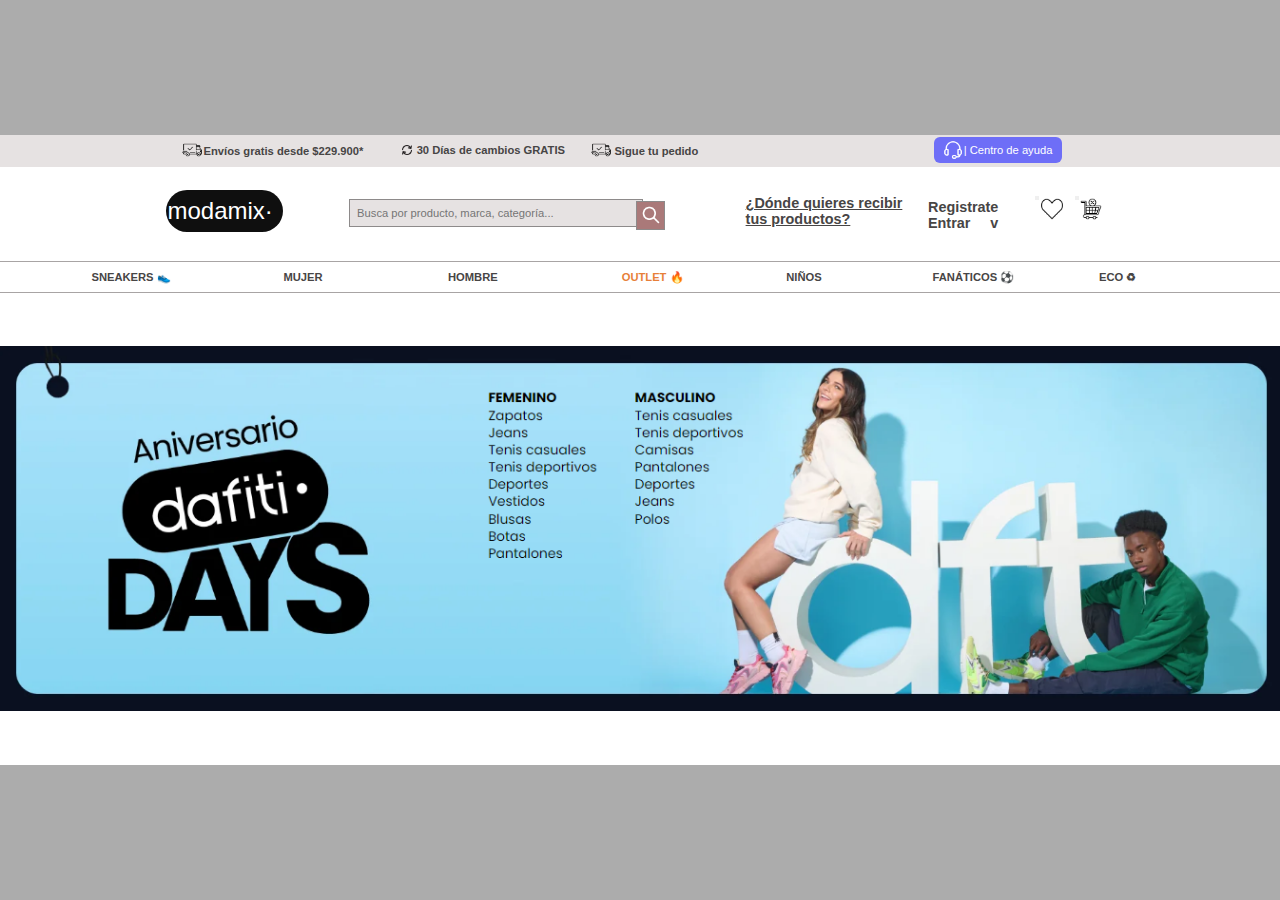
==== index.html @ de4d6ab3 "Add files via upload" ====
<!DOCTYPE html>
<html lang="en">
<head>
    <meta charset="UTF-8">
    <meta name="viewport" content="width=device-width, initial-scale=1.0">
    <title>Document</title>
    <link rel="stylesheet" href="style.css">
</head>
<body>
<div class="contenedor">
    <div class="parte1">
        <div class="parte1_1">
            <h1>Envíos gratis desde $229.900*</h1>
        </div>
        <div class="parte1_2">
            <h1> 30 Días de cambios GRATIS</h1>
        </div>
        <div class="parte1_3">
            <h1> Sigue tu pedido</h1>
        </div>
        <div class="parte1_4">
            <button class="centroayuda"> | Centro de ayuda</button>
        </div>
    </div>
    <div class="parte2">
        <div class="parte2_1">
            
            <button class="nombre">modamix·</button>
        </div>
        <div class="parte2_2">
            <input type="text" id="entrada" name="entrada" placeholder="Busca por producto, marca, categoría...">
            <button class="busca"> </button>
        </div>
        <div class="parte2_3">
            <h1>¿Dónde quieres recibir tus productos?</h1>
        </div>
        <div class="parte2_4">
            <h1>Registrate Entrar &nbsp &nbsp  v</h1>
        </div>
        <div class="parte2_5">
            <button class="favorito"></button>
        </div>
        <div class="parte2_6">
            <button class="carro"></button>
        </div>
    </div>
    <div class="parte3">
<div class="parte3_1"><h1>SNEAKERS 👟</h1></div>
<div class="parte3_2"><h1>MUJER</div>
<div class="parte3_3"><h1>HOMBRE</h1></div>
<div class="parte3_4"><h1>OUTLET 🔥</h1></div>
<div class="parte3_5"><h1>NIÑOS</h1></div>
<div class="parte3_6"><h1>FANÁTICOS ⚽</h1> </div>
<div class="parte3_7"><h1>ECO ♻</h1></div>
    </div>
    <div class="parte4"></div>
   
</div>
</body>
</html>
---- style.css ----
* {
    margin: 0;
    padding: 0;
    box-sizing: border-box;
    font-family: sans-serif;
}

body {
    background-color: rgba(54, 54, 54, 0.411);
    display: flex;
    justify-content: center;
    align-items: center;
    min-height: 100vh;
}

.contenedor{
    position: relative;
    width: 100%;
    max-width: 1400px;
    min-height: 630px;
    background-color: white;
    display: grid;
    grid-template-rows: 5% 15% 5% 75%;
    

}

.parte1{
    position: relative;
    width: 100%; 

    display: grid;
    grid-template-columns: 30% 15% 25% 25%; 
    background-color: rgb(230, 226, 226);
}

.parte1_1 h1 {  
    font-size: 0.7rem;
    margin-top: 2.5%;
    margin-left: 53%;
    color: rgb(71, 69, 69);;
    
}
.parte1_1 h1:hover {
    text-decoration: underline;
}

.parte1_1 {  
background-image: url(resources/enviado.png);
background-size: 20px;
background-position: 50% 45%;
background-repeat: no-repeat;
}


.parte1_2 h1 {  
    font-size: 0.7rem;
    margin-top: 4.5%;
    margin-left: 17%;
    color: rgb(71, 69, 69);;
    
}
.parte1_2 h1:hover {
    text-decoration: underline;
}

.parte1_2 {  
background-image: url(resources/cargando-flechas.png);
background-size: 10px;
background-position: 10% 45%;
background-repeat: no-repeat;
}

.parte1_3 h1 {  
    font-size: 0.7rem;
    margin-top: 3%;
    margin-left: 12%;
    color: rgb(71, 69, 69);;
    
}
.parte1_3 h1:hover {
    text-decoration: underline;
}

.parte1_3 {  
    background-image: url(resources/enviado.png);
    background-size: 20px;
    background-position: 5% 45%;
    background-repeat: no-repeat;
}

.parte1_4 button {  
    font-size: 0.7rem;
    margin-top: 0.5%;
    margin-left: 12%;
    color: rgb(71, 69, 69);
    width: 40%;
    height: 85%;
    border-top-left-radius: 6px;
    border-bottom-left-radius: 6px;
    border-top-right-radius: 6px;
    border-bottom-right-radius:6px;
    
    text-align: right; 
    padding-right: 10px; 
    background-color:rgb(110, 110, 247) ;
    color: white;
    border: none; 
}
.parte1_4 button:hover {
    text-decoration: underline;
}

.parte1_4 button{  
    background-image: url(resources/auriculares.png);
    background-size: 20px;
    background-position: 8% 45%;
    background-repeat: no-repeat;
}


.parte2{
    position: relative;
    width: 100%; 

    display: grid;
    grid-template-columns: 26% 30% 15% 10% 5% 35%; 
   
}


.parte2_1 button {  
    font-size: 1.5rem;
    margin-top: 7%;
    margin-left: 50%;
    color: rgb(71, 69, 69);
    width: 35%;
    height: 45%;
    border-top-left-radius: 40px;
    border-bottom-left-radius: 40px;
    border-top-right-radius: 40px;
    border-bottom-right-radius:40px;
    
    text-align: right; 
    padding-right: 10px; 
    background-color:rgb(15, 15, 15) ;
    color: white;
    border: none; 
}
.parte2_2 {
    display: grid;
    grid-template-columns: 85% 15%
}

.parte2_2 input{  
    font-size: 0.7rem;
 
    color: rgb(71, 69, 69);
    width: 90%;
    height: 30%;
    padding: 7px;
    
    text-align: left; 
    padding-right: 0px; 
    background-color:rgb(230, 226, 226);
    color: rgb(0, 0, 0);
    border: 1px solid rgb(141, 138, 138);

    margin-top: 10%;
    margin-left: 5%;
    margin-right: -20%;
}
.parte2_2 button{  
    

    background-image: url(resources/buscar.png);
    background-size: 20px;
    background-position: center;
    background-repeat: no-repeat;


    width: 50%;
    height:31%;
    padding: 7px;    

    background-color:rgb(170, 121, 121);
    color: rgb(0, 0, 0);
    border: 1px solid rgb(141, 138, 138);

    margin-top: 34px;
    margin-bottom: 20%;
    margin-left: -23px;
}


.parte2_3 h1 {  
    font-size: 0.9rem;
    margin-top: 15%;
    margin-left: 15%;
    color: rgb(71, 69, 69);;
    text-decoration: underline;
}

.parte2_4 h1 {  
    font-size: 0.9rem;
    margin-top: 25%;
    margin-left: 15%;
    color: rgb(71, 69, 69);;
   
}


.parte2_4 h1:hover {
    text-decoration: underline;
}






.parte2_5 {
    margin-top: 15px;
    margin-left: -4px;
    width: 40px;
    height: 40px;
    border-radius: 45%;

    background-image: url(resources/corazon.png);
    background-size: 22px;
    background-position: 45% 100%;
    background-repeat: no-repeat;

    border: 2px solid white; 
    background-color: #ffffff; 
    transition: background-color 0.01s ;


}
.parte2_6 {
    margin-top: 15px;
    margin-left: -28px;
    width: 40px;
    height: 40px;
    border-radius: 45%;

    background-image: url(resources/carrito-de-compras.png);
    background-size: 22px;
    background-position: 40% 100%;
    background-repeat: no-repeat;

    border: 2px solid white; 
    background-color: #ffffff; 
    transition: background-color 0.01s ;


}
.parte3{
    border: none;
    border-top: 1px solid rgb(168, 164, 164);
    border-bottom: 1px solid rgb(168, 164, 164);
}

.parte3{
    display: grid;
    grid-template-columns: 1fr 1fr 1fr 1fr 1fr 1fr 1fr; 
}


.parte3_1 h1{
    font-size: 0.7rem;
    margin-top: 5%;
    margin-left: 50%;
    color: rgb(71, 69, 69);;
}
.parte3_2 h1{
    font-size: 0.7rem;
    margin-top: 5%;
    margin-left: 55%;
    color: rgb(71, 69, 69);;
}
.parte3_3 h1{
    font-size: 0.7rem;
    margin-top: 5%;
    margin-left: 45%;
    color: rgb(71, 69, 69);;
}
.parte3_4 h1{
    font-size: 0.7rem;
    margin-top: 5%;
    margin-left: 40%;
    color: rgb(231, 127, 57);;
}
.parte3_5 h1{
    font-size: 0.7rem;
    margin-top: 5%;
    margin-left: 30%;
    color: rgb(71, 69, 69);;
}
.parte3_6 h1{
    font-size: 0.7rem;
    margin-top: 5%;
    margin-left: 10%;
    color: rgb(71, 69, 69);;
}
.parte3_7 h1{
 
        font-size: 0.7rem;
        margin-top: 5%;
        margin-left: 1%;
        color: rgb(71, 69, 69);;
       
    }
    
    
.parte4{
    position: relative;
    width: 100%;


    background-image: url(resources/Captura\ de\ pantalla\ 2024-09-30\ 171408.png);
    background-size: 100%;
    background-position: 40% 50%;
    background-repeat: no-repeat;
}
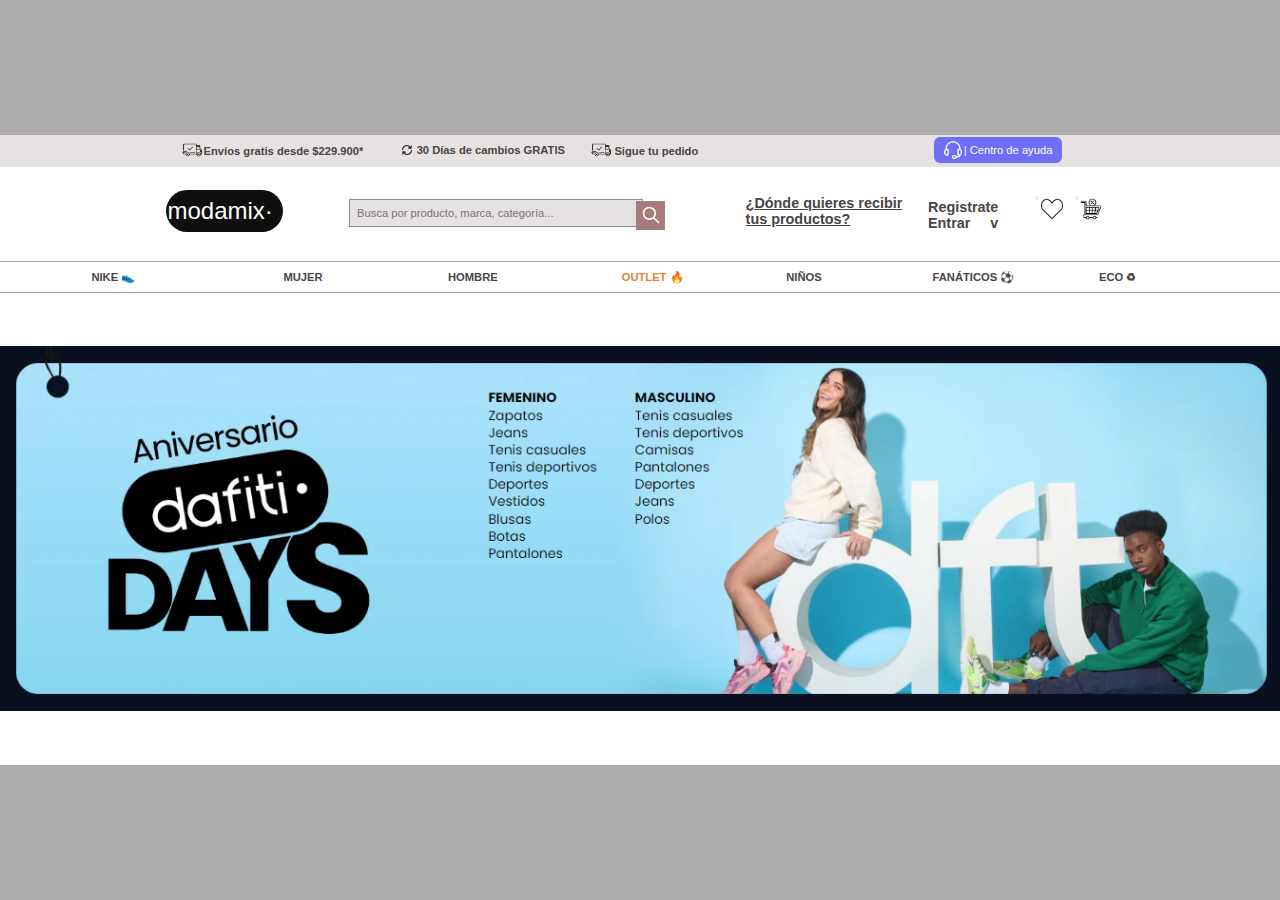
==== commit fca5e389: "Update index.html" ====
--- a/index.html
+++ b/index.html
@@ -45,7 +45,7 @@
         </div>
     </div>
     <div class="parte3">
-<div class="parte3_1"><h1>SNEAKERS 👟</h1></div>
+<div class="parte3_1"><h1>NIKE 👟</h1></div>
 <div class="parte3_2"><h1>MUJER</div>
 <div class="parte3_3"><h1>HOMBRE</h1></div>
 <div class="parte3_4"><h1>OUTLET 🔥</h1></div>
@@ -57,4 +57,4 @@
    
 </div>
 </body>
-</html>+</html>
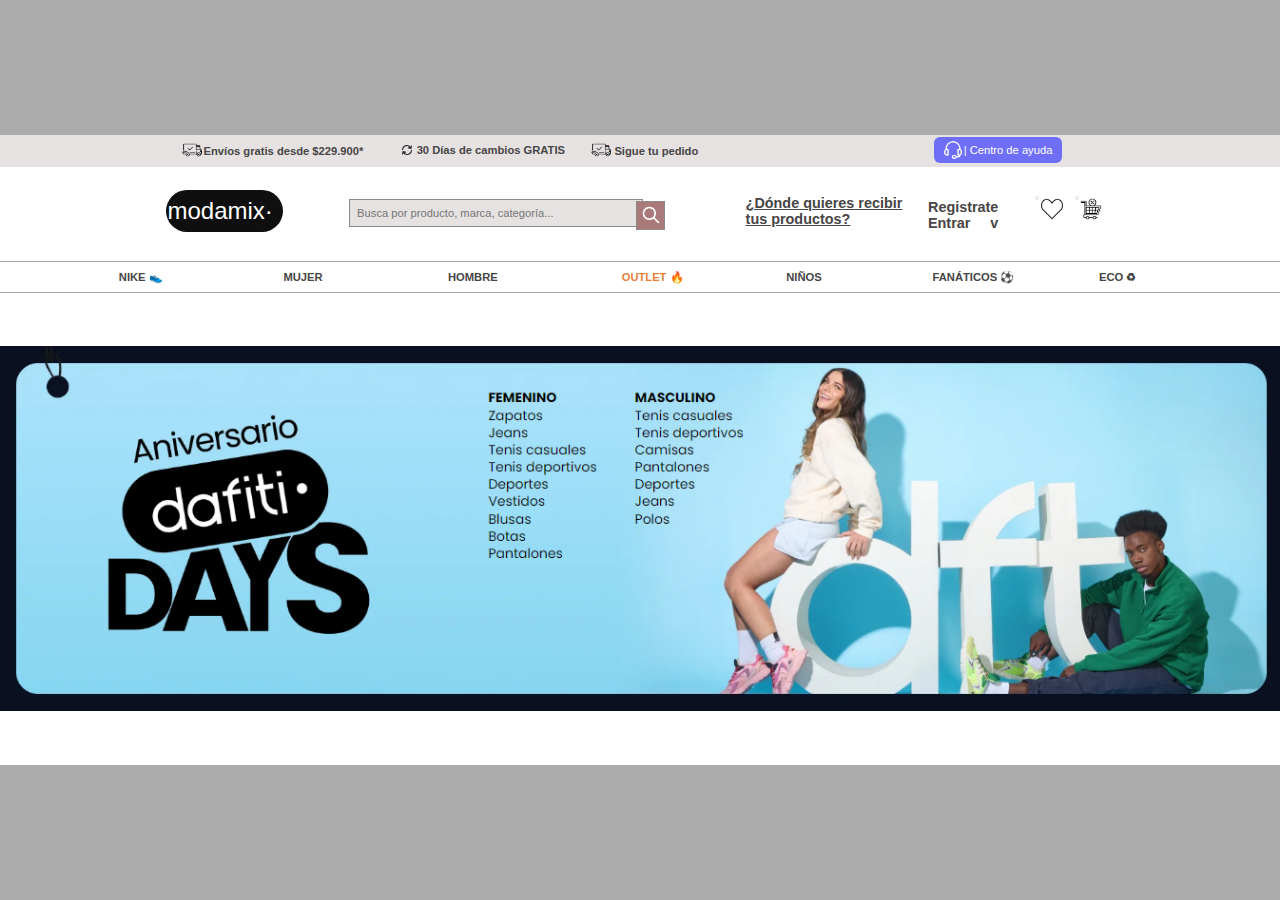
==== commit c5af4307: "Add files via upload" ====
--- a/index.html
+++ b/index.html
@@ -45,7 +45,11 @@
         </div>
     </div>
     <div class="parte3">
-<div class="parte3_1"><h1>NIKE 👟</h1></div>
+<div class="parte3_1">
+    <a href="NIKE/index.html" style="text-decoration: none; color: inherit;"></a>
+        <h1>NIKE 👟</h1>
+    </a>
+</div>
 <div class="parte3_2"><h1>MUJER</div>
 <div class="parte3_3"><h1>HOMBRE</h1></div>
 <div class="parte3_4"><h1>OUTLET 🔥</h1></div>
@@ -57,4 +61,4 @@
    
 </div>
 </body>
-</html>
+</html>--- a/style.css
+++ b/style.css
@@ -270,7 +270,7 @@
 .parte3_1 h1{
     font-size: 0.7rem;
     margin-top: 5%;
-    margin-left: 50%;
+    margin-left: 65%;
     color: rgb(71, 69, 69);;
 }
 .parte3_2 h1{
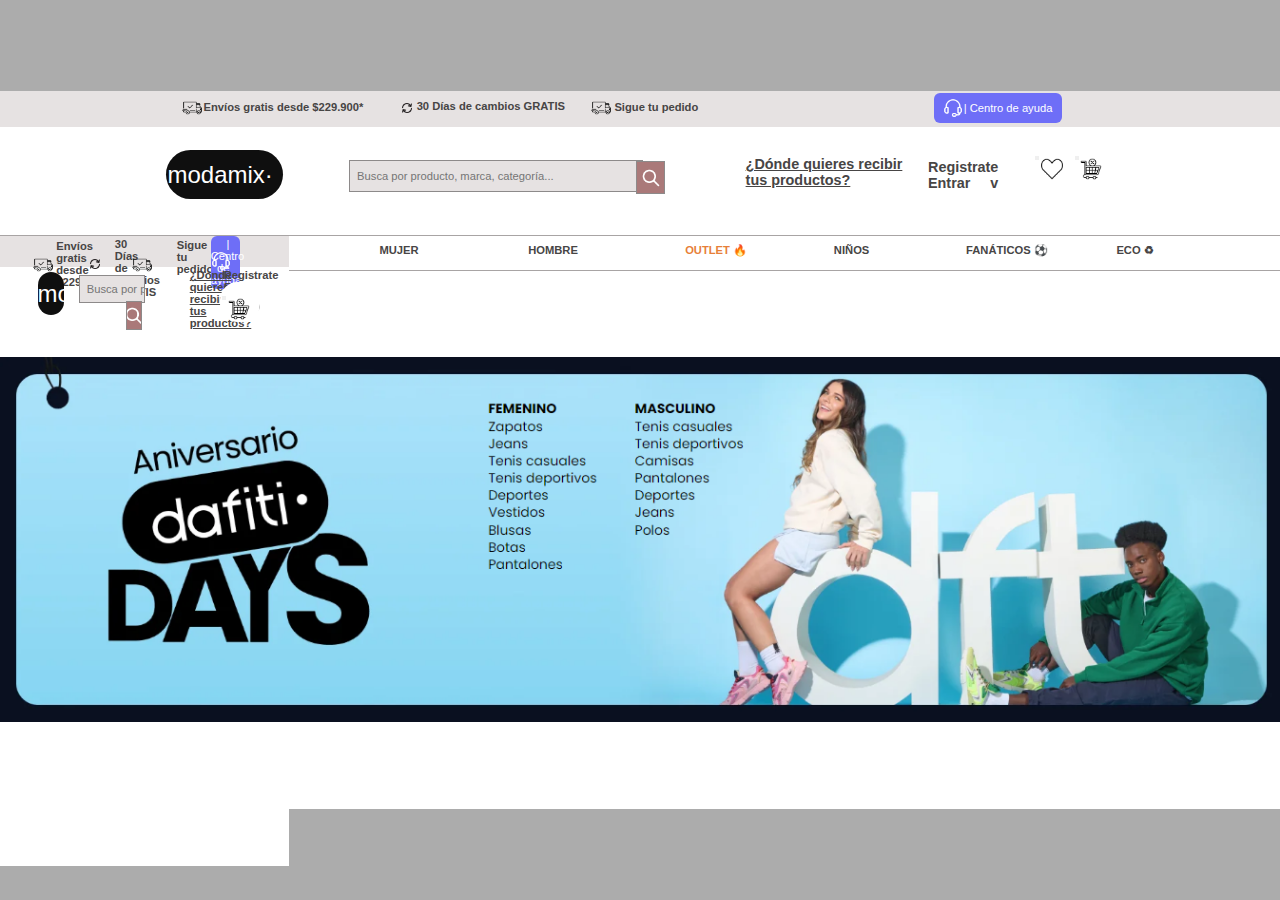
==== commit c6a6c70c: "Update index.html" ====
--- a/index.html
+++ b/index.html
@@ -46,8 +46,56 @@
     </div>
     <div class="parte3">
 <div class="parte3_1">
-    <a href="NIKE/index.html" style="text-decoration: none; color: inherit;"></a>
-        <h1>NIKE 👟</h1>
+    <!DOCTYPE html>
+<html lang="en">
+<head>
+    <meta charset="UTF-8">
+    <meta name="viewport" content="width=device-width, initial-scale=1.0">
+    <title>Document</title>
+    <link rel="stylesheet" href="style.css">
+</head>
+<body>
+<div class="contenedor">
+    <div class="parte1">
+        <div class="parte1_1">
+            <h1>Envíos gratis desde $229.900*</h1>
+        </div>
+        <div class="parte1_2">
+            <h1> 30 Días de cambios GRATIS</h1>
+        </div>
+        <div class="parte1_3">
+            <h1> Sigue tu pedido</h1>
+        </div>
+        <div class="parte1_4">
+            <button class="centroayuda"> | Centro de ayuda</button>
+        </div>
+    </div>
+    <div class="parte2">
+        <div class="parte2_1">
+            
+            <button class="nombre">modamix·</button>
+        </div>
+        <div class="parte2_2">
+            <input type="text" id="entrada" name="entrada" placeholder="Busca por producto, marca, categoría...">
+            <button class="busca"> </button>
+        </div>
+        <div class="parte2_3">
+            <h1>¿Dónde quieres recibir tus productos?</h1>
+        </div>
+        <div class="parte2_4">
+            <h1>Registrate Entrar &nbsp &nbsp  v</h1>
+        </div>
+        <div class="parte2_5">
+            <button class="favorito"></button>
+        </div>
+        <div class="parte2_6">
+            <button class="carro"></button>
+        </div>
+    </div>
+    <div class="parte3">
+<div class="parte3_1">
+    <a href="NIKE/index.html" style="text-decoration: none; color: inherit;">
+        <h1>NIKE 👟</h1> 
     </a>
 </div>
 <div class="parte3_2"><h1>MUJER</div>
@@ -61,4 +109,17 @@
    
 </div>
 </body>
-</html>+</html>
+</div>
+<div class="parte3_2"><h1>MUJER</div>
+<div class="parte3_3"><h1>HOMBRE</h1></div>
+<div class="parte3_4"><h1>OUTLET 🔥</h1></div>
+<div class="parte3_5"><h1>NIÑOS</h1></div>
+<div class="parte3_6"><h1>FANÁTICOS ⚽</h1> </div>
+<div class="parte3_7"><h1>ECO ♻</h1></div>
+    </div>
+    <div class="parte4"></div>
+   
+</div>
+</body>
+</html>
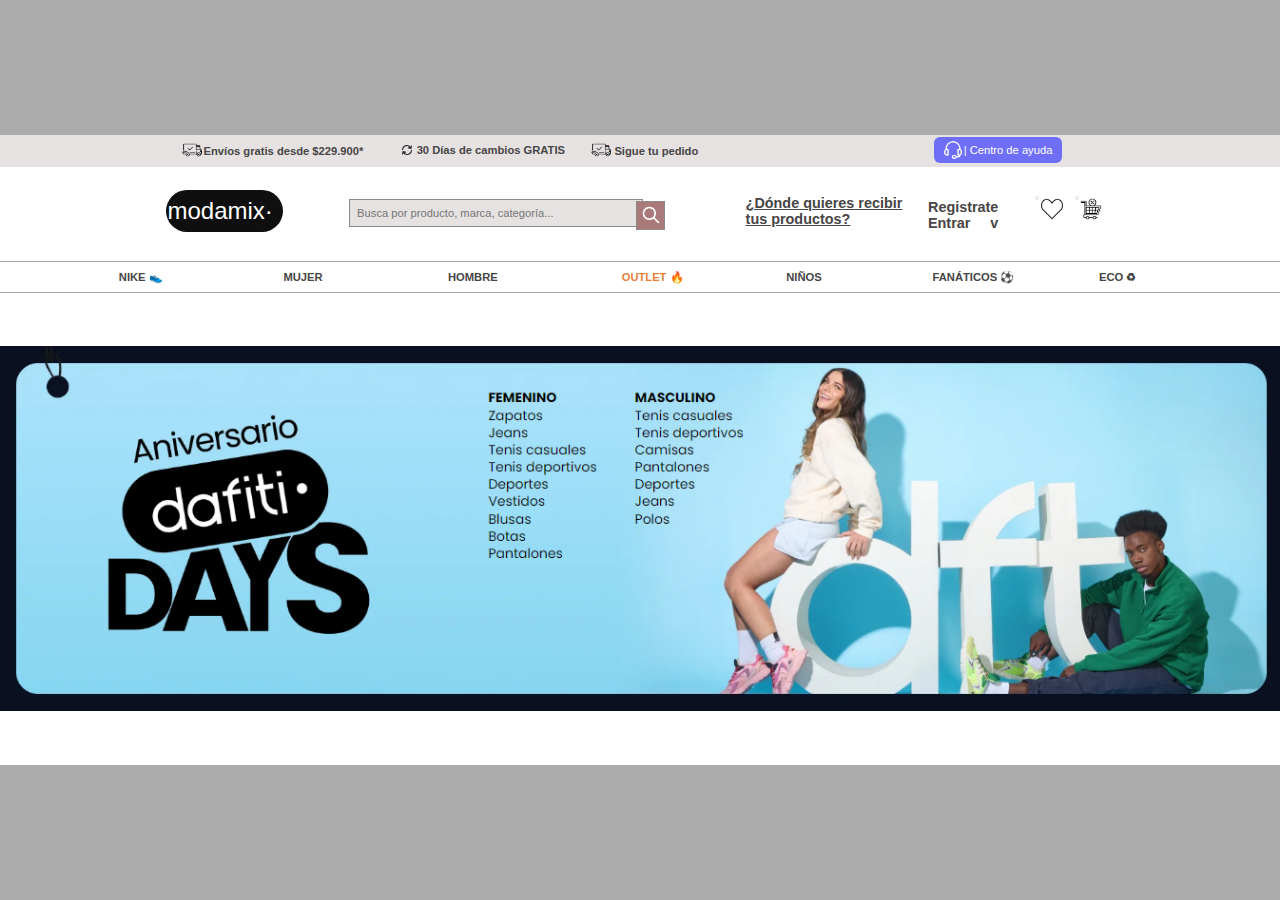
==== commit a17cc2b9: "Update index.html" ====
--- a/index.html
+++ b/index.html
@@ -1,52 +1,4 @@
 <!DOCTYPE html>
-<html lang="en">
-<head>
-    <meta charset="UTF-8">
-    <meta name="viewport" content="width=device-width, initial-scale=1.0">
-    <title>Document</title>
-    <link rel="stylesheet" href="style.css">
-</head>
-<body>
-<div class="contenedor">
-    <div class="parte1">
-        <div class="parte1_1">
-            <h1>Envíos gratis desde $229.900*</h1>
-        </div>
-        <div class="parte1_2">
-            <h1> 30 Días de cambios GRATIS</h1>
-        </div>
-        <div class="parte1_3">
-            <h1> Sigue tu pedido</h1>
-        </div>
-        <div class="parte1_4">
-            <button class="centroayuda"> | Centro de ayuda</button>
-        </div>
-    </div>
-    <div class="parte2">
-        <div class="parte2_1">
-            
-            <button class="nombre">modamix·</button>
-        </div>
-        <div class="parte2_2">
-            <input type="text" id="entrada" name="entrada" placeholder="Busca por producto, marca, categoría...">
-            <button class="busca"> </button>
-        </div>
-        <div class="parte2_3">
-            <h1>¿Dónde quieres recibir tus productos?</h1>
-        </div>
-        <div class="parte2_4">
-            <h1>Registrate Entrar &nbsp &nbsp  v</h1>
-        </div>
-        <div class="parte2_5">
-            <button class="favorito"></button>
-        </div>
-        <div class="parte2_6">
-            <button class="carro"></button>
-        </div>
-    </div>
-    <div class="parte3">
-<div class="parte3_1">
-    <!DOCTYPE html>
 <html lang="en">
 <head>
     <meta charset="UTF-8">
@@ -110,16 +62,3 @@
 </div>
 </body>
 </html>
-</div>
-<div class="parte3_2"><h1>MUJER</div>
-<div class="parte3_3"><h1>HOMBRE</h1></div>
-<div class="parte3_4"><h1>OUTLET 🔥</h1></div>
-<div class="parte3_5"><h1>NIÑOS</h1></div>
-<div class="parte3_6"><h1>FANÁTICOS ⚽</h1> </div>
-<div class="parte3_7"><h1>ECO ♻</h1></div>
-    </div>
-    <div class="parte4"></div>
-   
-</div>
-</body>
-</html>
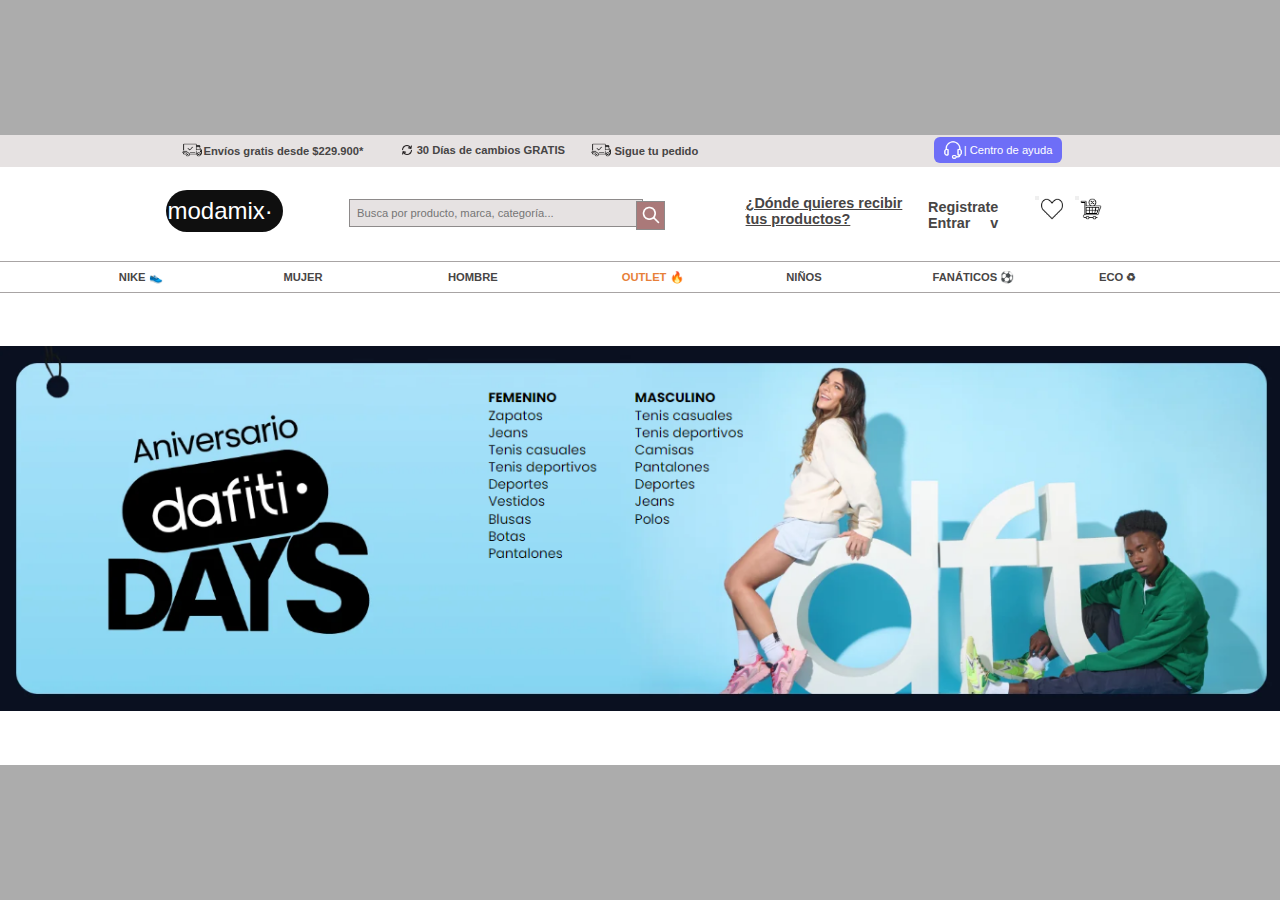
==== commit 4cf5e06b: "Update index.html" ====
--- a/index.html
+++ b/index.html
@@ -38,11 +38,20 @@
             <h1>Registrate Entrar &nbsp &nbsp  v</h1>
         </div>
         <div class="parte2_5">
+            <a href="#" style="text-decoration: none; color: inherit;">
             <button class="favorito"></button>
+        </a>
         </div>
         <div class="parte2_6">
-            <button class="carro"></button>
+        
+                <button  class="carro" id="btnCarrito"></button>
+          
         </div>
+        <script>
+            document.getElementById("btnCarrito").addEventListener("click", function() {
+                window.location.href = "NIKE/parte3_3.html"; 
+            });
+        </script>
     </div>
     <div class="parte3">
 <div class="parte3_1">
@@ -50,15 +59,40 @@
         <h1>NIKE 👟</h1> 
     </a>
 </div>
-<div class="parte3_2"><h1>MUJER</div>
-<div class="parte3_3"><h1>HOMBRE</h1></div>
-<div class="parte3_4"><h1>OUTLET 🔥</h1></div>
-<div class="parte3_5"><h1>NIÑOS</h1></div>
-<div class="parte3_6"><h1>FANÁTICOS ⚽</h1> </div>
-<div class="parte3_7"><h1>ECO ♻</h1></div>
-    </div>
+<div class="parte3_2">
+    <a href="#" style="text-decoration: none; color: inherit;">
+        <h1>MUJER</h1>
+    </a>
+</div>
+<div class="parte3_3">
+    <a href="#" style="text-decoration: none; color: inherit;">
+        <h1>HOMBRE</h1>
+    </a>
+</div>
+<div class="parte3_4">
+    <a href="#" style="text-decoration: none; color: inherit;">
+        <h1>OUTLET 🔥</h1>
+    </a>
+</div>
+<div class="parte3_5">
+    <a href="#" style="text-decoration: none; color: inherit;">
+        <h1>NIÑOS</h1>
+    </a>
+</div>
+<div class="parte3_6">
+    <a href="#" style="text-decoration: none; color: inherit;">
+        <h1>FANÁTICOS ⚽</h1>
+    </a>
+</div>
+<div class="parte3_7">
+    <a href="#" style="text-decoration: none; color: inherit;">
+        <h1>ECO ♻</h1>
+    </a>
+</div>
+</div>
     <div class="parte4"></div>
    
 </div>
 </body>
+<script src="js.js"></script>
 </html>
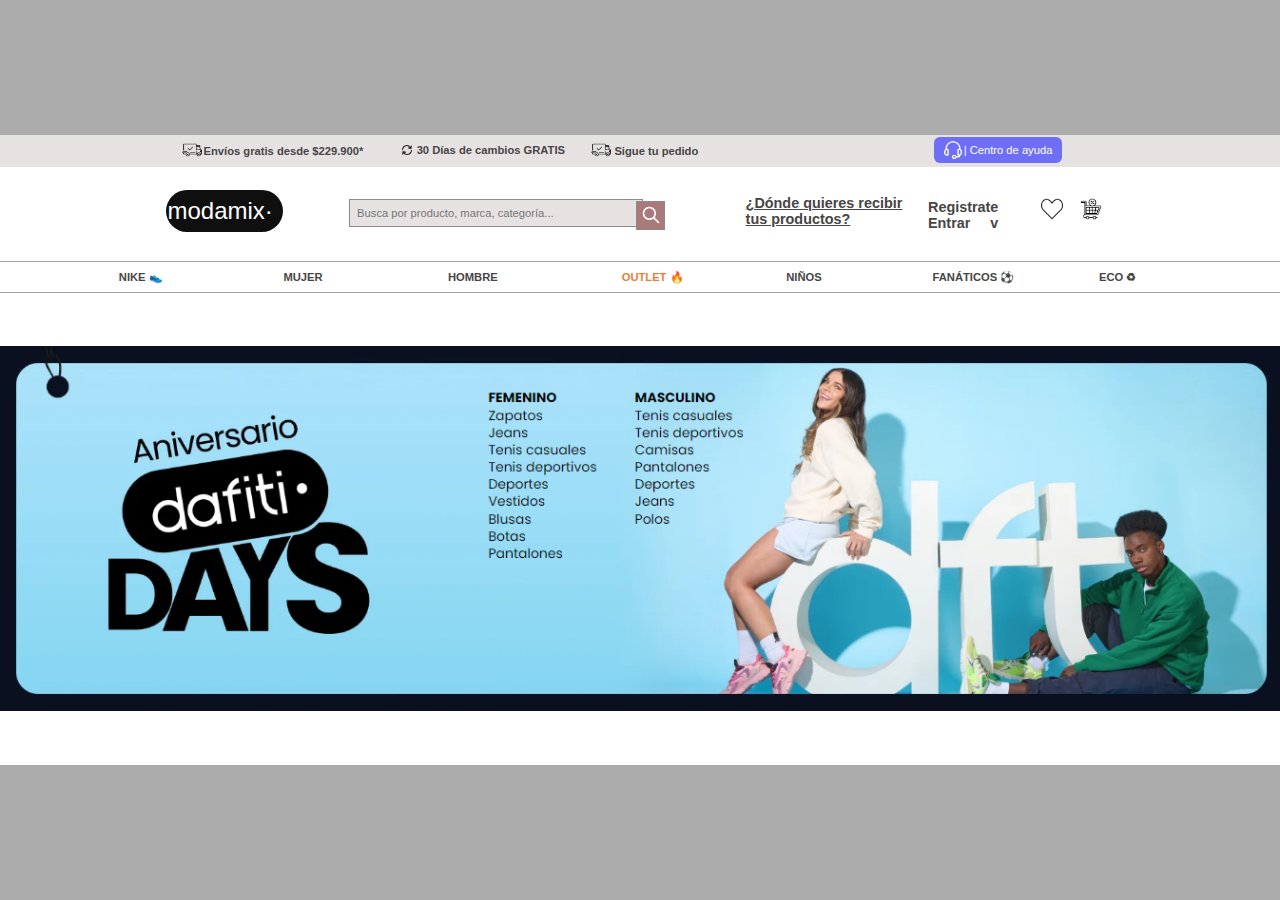
==== commit d820008f: "Update index.html" ====
--- a/index.html
+++ b/index.html
@@ -38,9 +38,7 @@
             <h1>Registrate Entrar &nbsp &nbsp  v</h1>
         </div>
         <div class="parte2_5">
-            <a href="#" style="text-decoration: none; color: inherit;">
-            <button class="favorito"></button>
-        </a>
+            
         </div>
         <div class="parte2_6">
         
--- a/style.css
+++ b/style.css
@@ -237,7 +237,7 @@
 
 
 }
-.parte2_6 {
+.parte2_6 button {
     margin-top: 15px;
     margin-left: -28px;
     width: 40px;
@@ -255,6 +255,7 @@
 
 
 }
+
 .parte3{
     border: none;
     border-top: 1px solid rgb(168, 164, 164);
@@ -323,3 +324,4 @@
     background-position: 40% 50%;
     background-repeat: no-repeat;
 }
+
